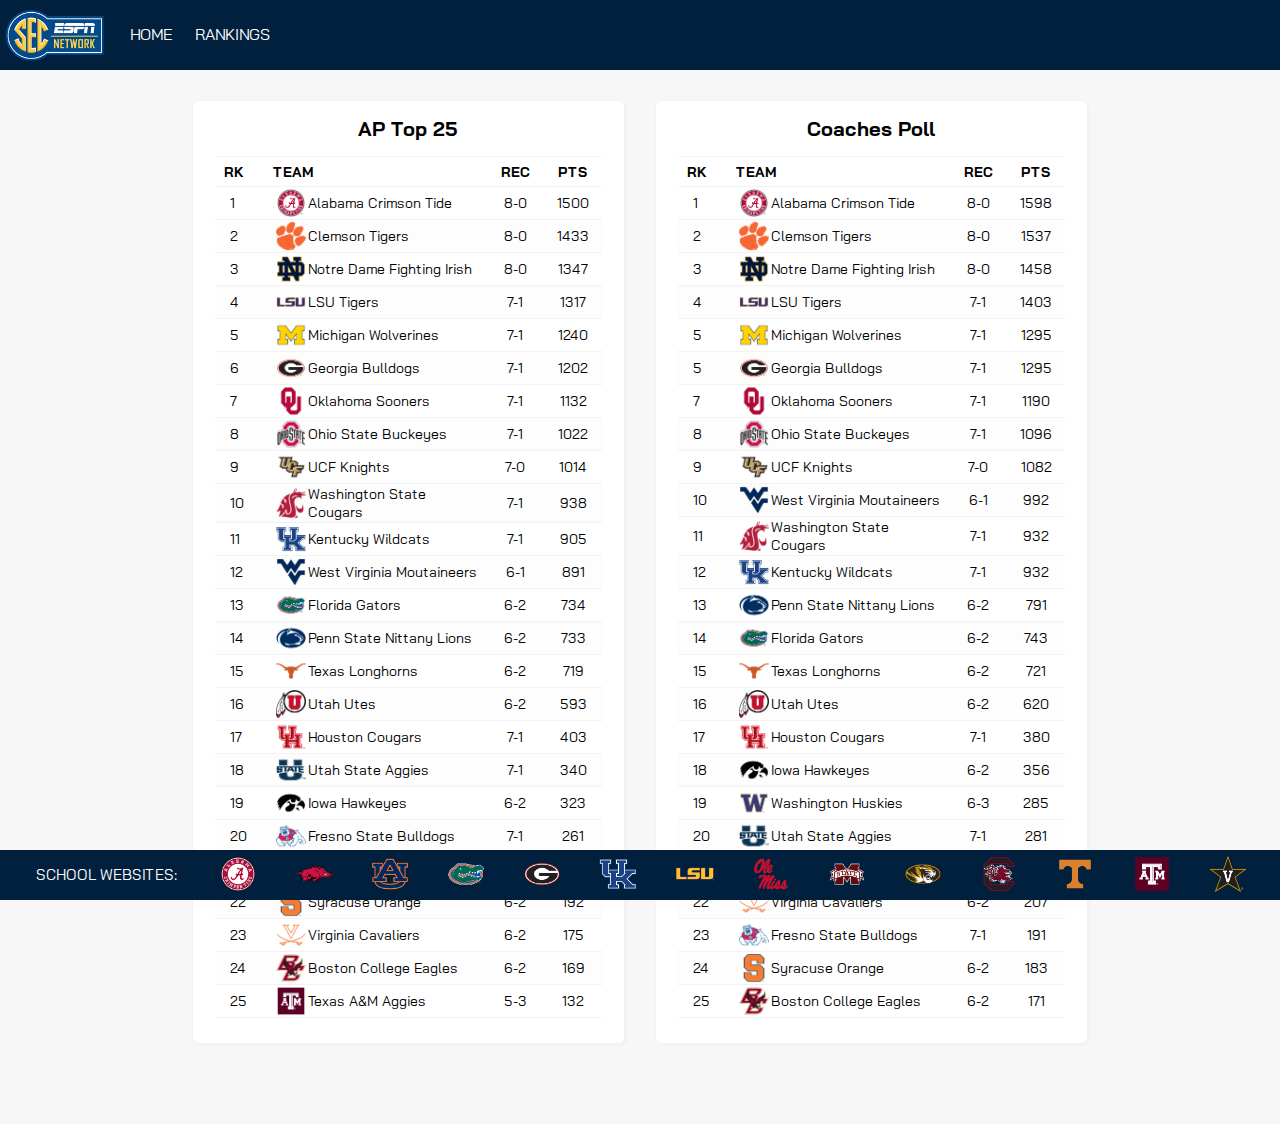
==== rankings.html @ 872cd513 "first commit" ====
<!DOCTYPE html>
<html lang="en" dir="ltr">
  <head>
    <meta charset="utf-8">
    <title>SEC Football</title>
    <link href="https://fonts.googleapis.com/css?family=Bai+Jamjuree|Open+Sans" rel="stylesheet">
    <link rel="shortcut icon" href="images/favicon.png" type="image/x-icon">
    <link rel="stylesheet" href="home.css">
    <link rel="stylesheet" href="rankings.css">
  </head>
  <body>
    <a href="home.html"><img src="images/sec-logo.png" alt="SEC Logo" id="main-nav-logo" title="Comprehensive coverage of SEC football, including live games, scores, schedules and standings."></a>

    <nav id="main-nav-bar">
      <a href="home.html"><li>HOME</li></a>
      <a href="rankings.html"><li>RANKINGS</li></a>
    </nav>

    <main>
      <div class="rankingContainer" id="playoffRank">
        <h1>College Football Playoff Rankings</h1>

      </div>

      <div class="rankingContainer" id="apRank">
        <h1>AP Top 25</h1>

      </div>

      <div class="rankingContainer" id="coachesRank">
        <h1>Coaches Poll</h1>

      </div>

    </main>

    <div class="spacer">

    </div>

    <footer>
      <div id="school-website-list">
        <p>SCHOOL WEBSITES:</p>
        <a href="http://www.rolltide.com/" target="_blank"><img src="images/alabama.png" alt="University of Alabama" title="University of Alabama"></a>
        <a href="http://www.arkansasrazorbacks.com/" target="_blank"><img src="images/arkansas.png" alt="University of Arkansas" title="University of Arkansas"></a>
        <a href="http://www.auburntigers.com/" target="_blank"><img src="images/auburn.png" alt="Auburn University" title="Auburn University"></a>
        <a href="http://www.gatorzone.com/" target="_blank"><img src="images/florida.png" alt="University of Florida" title="University of Florida"></a>
        <a href="http://www.georgiadogs.com/" target="_blank"><img src="images/georgia.png" alt="University of Georgia" title="University of Georgia"></a>
        <a href="http://www.ukathletics.com/" target="_blank"><img src="images/kentucky.png" alt="University of Kentucky" title="University of Kentucky"></a>
        <a href="http://www.lsusports.net/" target="_blank"><img src="images/lsu-yellow.png" alt="Louisiana State University" title="Louisiana State University"></a>
        <a href="http://www.olemisssports.com/" target="_blank"><img src="images/mississippi.png" alt="University of Mississippi" title="University of Mississippi"></a>
        <a href="http://www.hailstate.com/" target="_blank"><img src="images/mississippi-state.png" alt="Mississippi State University" title="Mississippi State University"></a>
        <a href="http://www.mutigers.com/" target="_blank"><img src="images/missouri.png" alt="University of Missouri" title="University of Missouri"></a>
        <a href="http://www.gamecocksonline.com/" target="_blank"><img src="images/south-carolina.png" alt="University of South Carolina" title="University of South Carolina"></a>
        <a href="http://www.utsports.com/" target="_blank"><img src="images/tennessee.png" alt="University of Tennessee" title="University of Tennessee"></a>
        <a href="http://12thman.com/" target="_blank"><img src="images/texas-am.png" alt="Texas A&M University" title="Texas A&M University"></a>
        <a href="http://www.vucommodores.com/" target="_blank"><img src="images/vanderbilt.png" alt="Vanderbilt University" title="Vanderbilt University"></a>
      </div>
    </footer>

    <script src="rankings.js">
    </script>
  </body>
</html>
---- home.css ----
/* page layout styling */
* {
  font-family: 'Bai Jamjuree', 'Open Sans', sans-serif;
}

html {
  font-size: 10px;
}

body {
  margin: 0;
  background: #f7f7f7;
}

.spacer {
  width: 100%;
  height: 50px;
  margin: 0;
}

footer {
  position: fixed;
  bottom: 0;
  width: 100%;
  height: 50px;
  background: #01203e;
}

/* link styling */

a {
  outline: none;
  text-decoration: none;
}

/* main navigation bar styling */

#main-nav-logo {
  float: left;
  width: 100px;
  margin: 5px;
  margin-top: -13px;
}

#main-nav-bar {
  height: 70px;
  list-style-type: none;
  line-height: 4.3;
  background: #01203e;
}

#main-nav-bar li {
  display: inline-block;
}

#main-nav-bar a {
  margin-left: 20px;
  font-size: 1.6rem;
  color: white;
}

#main-nav-bar a:hover, #main-nav-bar a:focus {
  color: #4f92ff;
}

/* footer styling */

#school-website-list {
  display: grid;
  grid-template-columns: 3fr repeat(14, 1fr);
  grid-gap: 5px;
  grid-row: 50px;
}

#school-website-list p {
  text-align: center;
  font-size: 1.5rem;
  color: white;
}

#school-website-list a {
  outline: none;
}

#school-website-list img {
  width: 38px;
  margin-top: 5px;
}
---- rankings.css ----
/* setting up the grid for the various polls */
main {
  display: grid;
  grid-template-columns: .5fr .5fr;
  grid-gap: 30px;
  width: 70%;
  margin: 30px auto;
  padding: 0;
}

.rankingContainer {
  background: #fff;
  border: 1px solid #f1f2f3;
  border-radius: 7px;
  box-shadow: 2px 2px 2px #f1f2f3;
}

.rankingContainer h1 {
  width: 90%;
  margin: 15px auto;
  text-align: center;
}

/*styling the rankings tables */
.rankingContainer table {
  width: 90%;
  margin: 0 auto;
  margin-bottom: 25px;
  font-size: 1.4rem;
  border-collapse: collapse;
}

#playoffRank table {
  width: 85%;
}

.rankingContainer table tr {
  height: 30px;
}

/* styling the thead */
.rankingContainer thead tr {
  border-top: 1px solid #f1f2f3;
  border-bottom: 1px solid #f1f2f3;
}

.rankingContainer thead tr th:nth-of-type(1) {
  width: 10%;
}

.rankingContainer thead tr th:nth-of-type(2) {
  text-align: left;
  padding-left: 20px;
}

.rankingContainer thead tr th:nth-of-type(3), .rankingContainer thead tr th:nth-of-type(4) {
  width: 15%;
}

/* styling the tbody */
.rankingContainer tbody tr {
  border-bottom: 1px solid #f1f2f3;
}

.rankingContainer tbody tr:nth-of-type(even) {
  background-color: #fdfdfd;
}

.rankingContainer table tr td:nth-of-type(1) {
  padding-left: 15px;
}

.rankingContainer table tr td:nth-of-type(4), .rankingContainer table tr td:nth-of-type(5) {
  text-align: center;
}


/* styling the team logo images */
.rankingContainer table img {
  max-width: 30px;
  margin: 0;
  margin-left: 22px;
  vertical-align: middle;
}
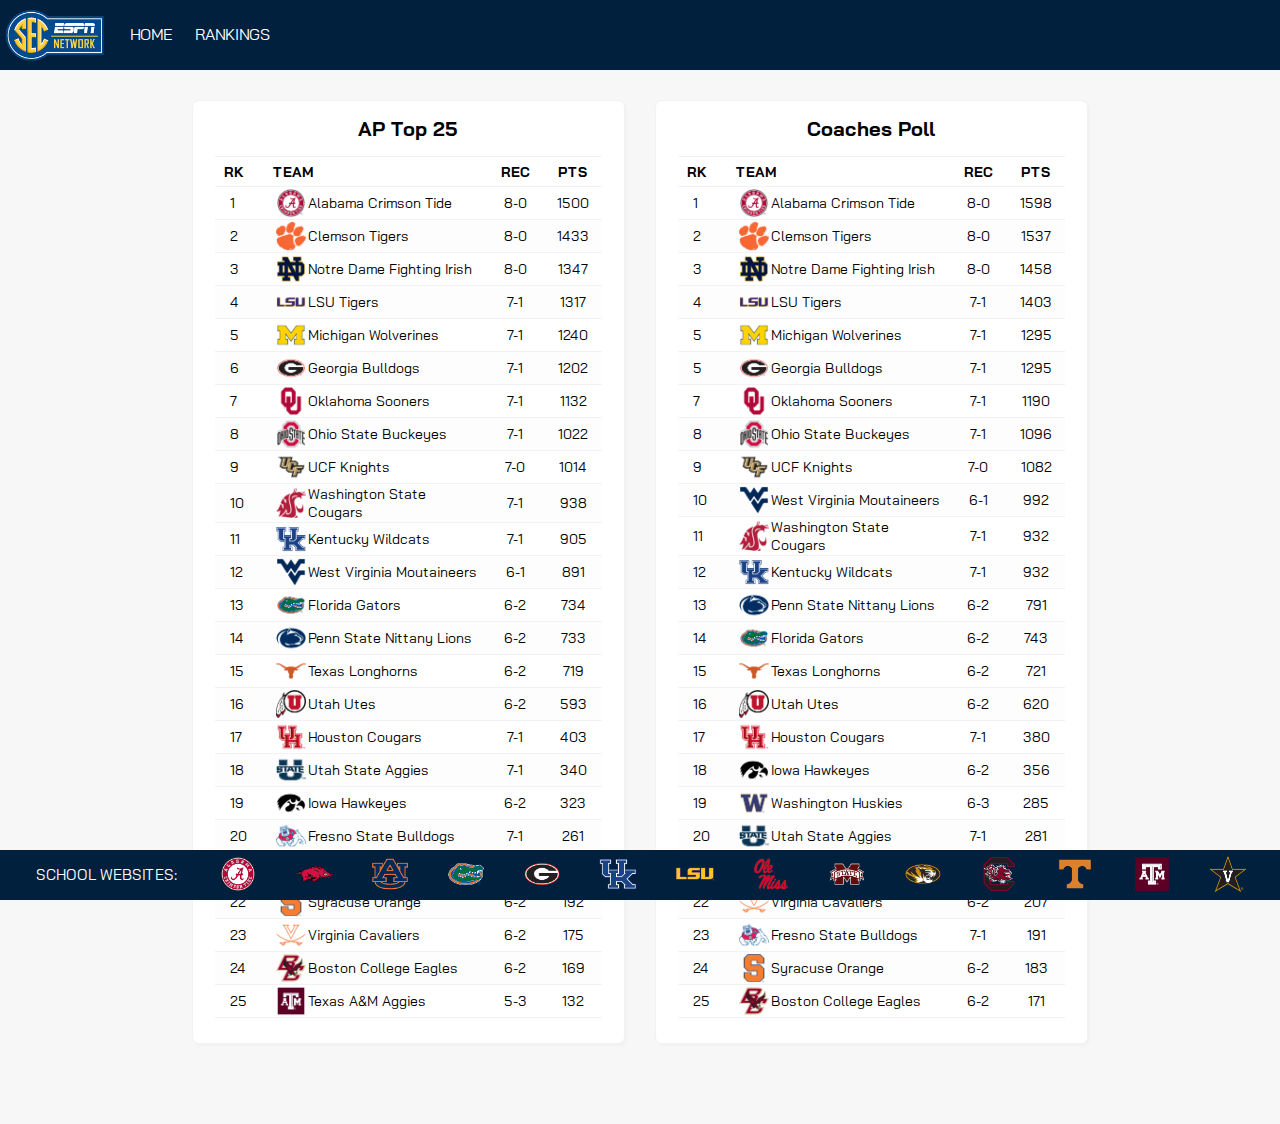
==== commit 47c0364c: "changing the filenames to a more standard naming convention" ====
--- a/rankings.html
+++ b/rankings.html
@@ -5,14 +5,14 @@
     <title>SEC Football</title>
     <link href="https://fonts.googleapis.com/css?family=Bai+Jamjuree|Open+Sans" rel="stylesheet">
     <link rel="shortcut icon" href="images/favicon.png" type="image/x-icon">
-    <link rel="stylesheet" href="home.css">
+    <link rel="stylesheet" href="main.css">
     <link rel="stylesheet" href="rankings.css">
   </head>
   <body>
-    <a href="home.html"><img src="images/sec-logo.png" alt="SEC Logo" id="main-nav-logo" title="Comprehensive coverage of SEC football, including live games, scores, schedules and standings."></a>
+    <a href="index.html"><img src="images/sec-logo.png" alt="SEC Logo" id="main-nav-logo" title="Comprehensive coverage of SEC football, including live games, scores, schedules and standings."></a>
 
     <nav id="main-nav-bar">
-      <a href="home.html"><li>HOME</li></a>
+      <a href="index.html"><li>HOME</li></a>
       <a href="rankings.html"><li>RANKINGS</li></a>
     </nav>
 
--- a/main.css
+++ b/main.css
@@ -0,0 +1,88 @@
+/* page layout styling */
+* {
+  font-family: 'Bai Jamjuree', 'Open Sans', sans-serif;
+}
+
+html {
+  font-size: 10px;
+}
+
+body {
+  margin: 0;
+  background: #f7f7f7;
+}
+
+.spacer {
+  width: 100%;
+  height: 50px;
+  margin: 0;
+}
+
+footer {
+  position: fixed;
+  bottom: 0;
+  width: 100%;
+  height: 50px;
+  background: #01203e;
+}
+
+/* link styling */
+
+a {
+  outline: none;
+  text-decoration: none;
+}
+
+/* main navigation bar styling */
+
+#main-nav-logo {
+  float: left;
+  width: 100px;
+  margin: 5px;
+  margin-top: -13px;
+}
+
+#main-nav-bar {
+  height: 70px;
+  list-style-type: none;
+  line-height: 4.3;
+  background: #01203e;
+}
+
+#main-nav-bar li {
+  display: inline-block;
+}
+
+#main-nav-bar a {
+  margin-left: 20px;
+  font-size: 1.6rem;
+  color: white;
+}
+
+#main-nav-bar a:hover, #main-nav-bar a:focus {
+  color: #4f92ff;
+}
+
+/* footer styling */
+
+#school-website-list {
+  display: grid;
+  grid-template-columns: 3fr repeat(14, 1fr);
+  grid-gap: 5px;
+  grid-row: 50px;
+}
+
+#school-website-list p {
+  text-align: center;
+  font-size: 1.5rem;
+  color: white;
+}
+
+#school-website-list a {
+  outline: none;
+}
+
+#school-website-list img {
+  width: 38px;
+  margin-top: 5px;
+}
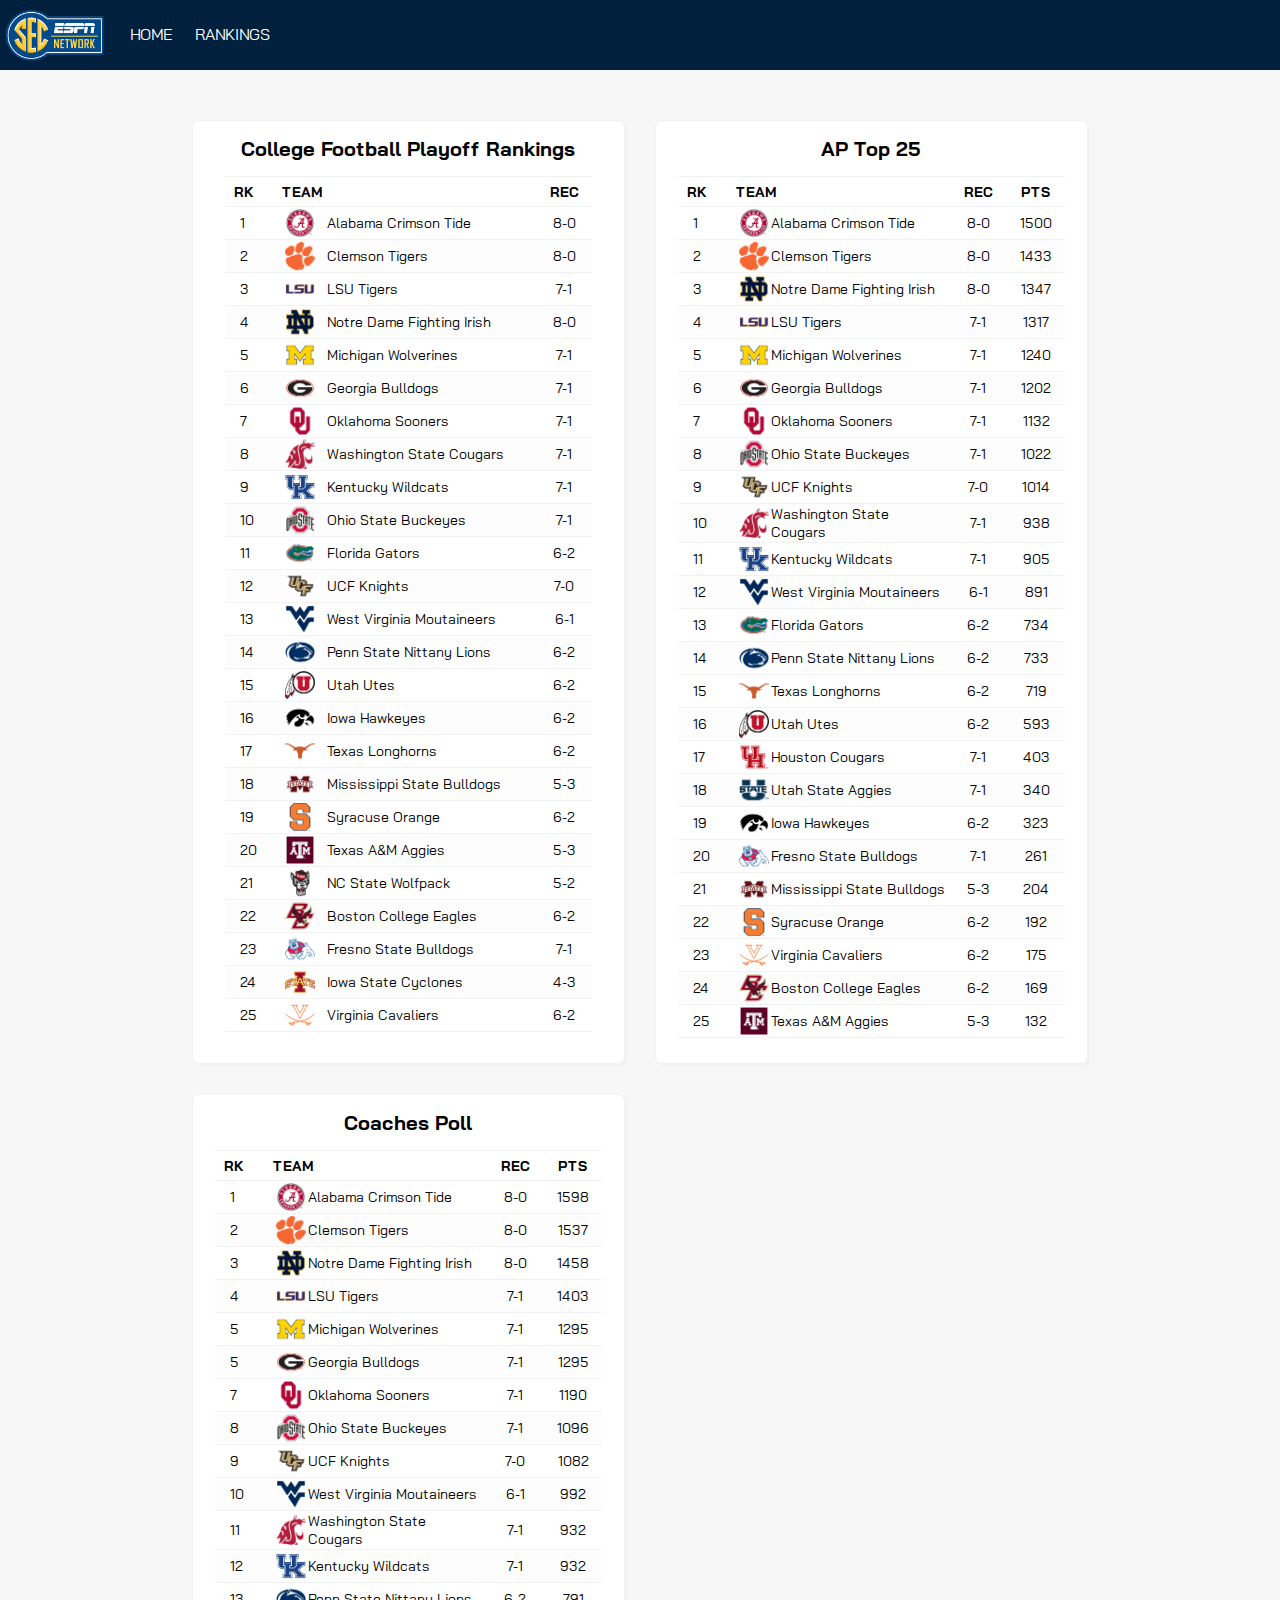
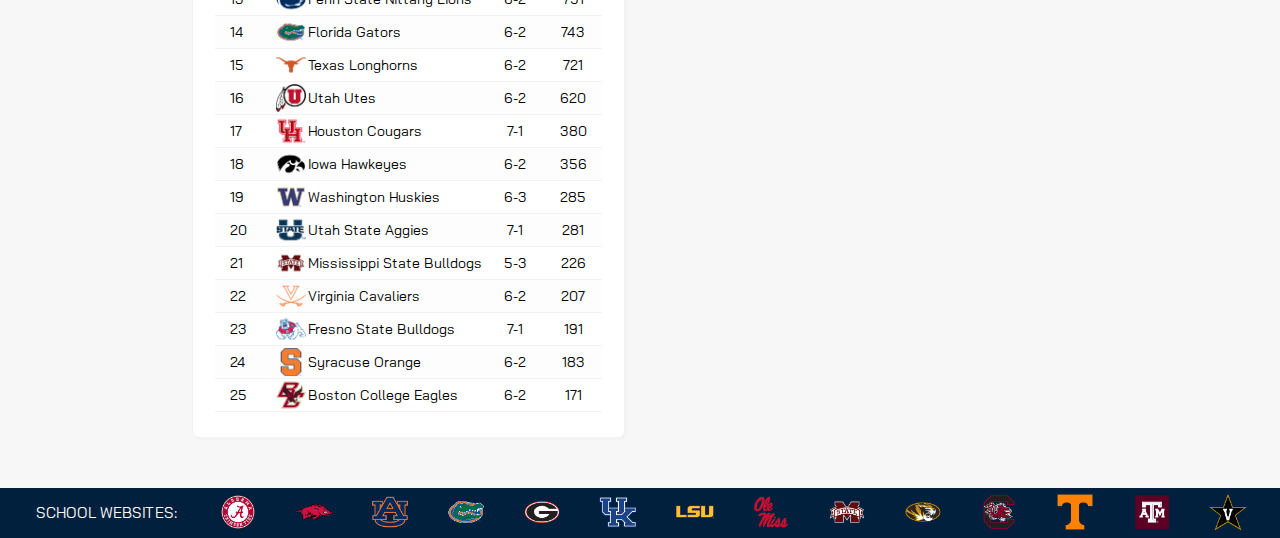
==== commit f3e976c9: "Updated the data to reflect the playoff rankings released on 10/30. Also fixed some minor CSS issues" ====
--- a/rankings.html
+++ b/rankings.html
@@ -34,10 +34,6 @@
 
     </main>
 
-    <div class="spacer">
-
-    </div>
-
     <footer>
       <div id="school-website-list">
         <p>SCHOOL WEBSITES:</p>
--- a/main.css
+++ b/main.css
@@ -13,14 +13,11 @@
 }
 
 .spacer {
-  width: 100%;
   height: 50px;
   margin: 0;
 }
 
 footer {
-  position: fixed;
-  bottom: 0;
   width: 100%;
   height: 50px;
   background: #01203e;
@@ -70,6 +67,7 @@
   grid-template-columns: 3fr repeat(14, 1fr);
   grid-gap: 5px;
   grid-row: 50px;
+  margin: 0;
 }
 
 #school-website-list p {
--- a/rankings.css
+++ b/rankings.css
@@ -4,7 +4,7 @@
   grid-template-columns: .5fr .5fr;
   grid-gap: 30px;
   width: 70%;
-  margin: 30px auto;
+  margin: 50px auto;
   padding: 0;
 }
 
